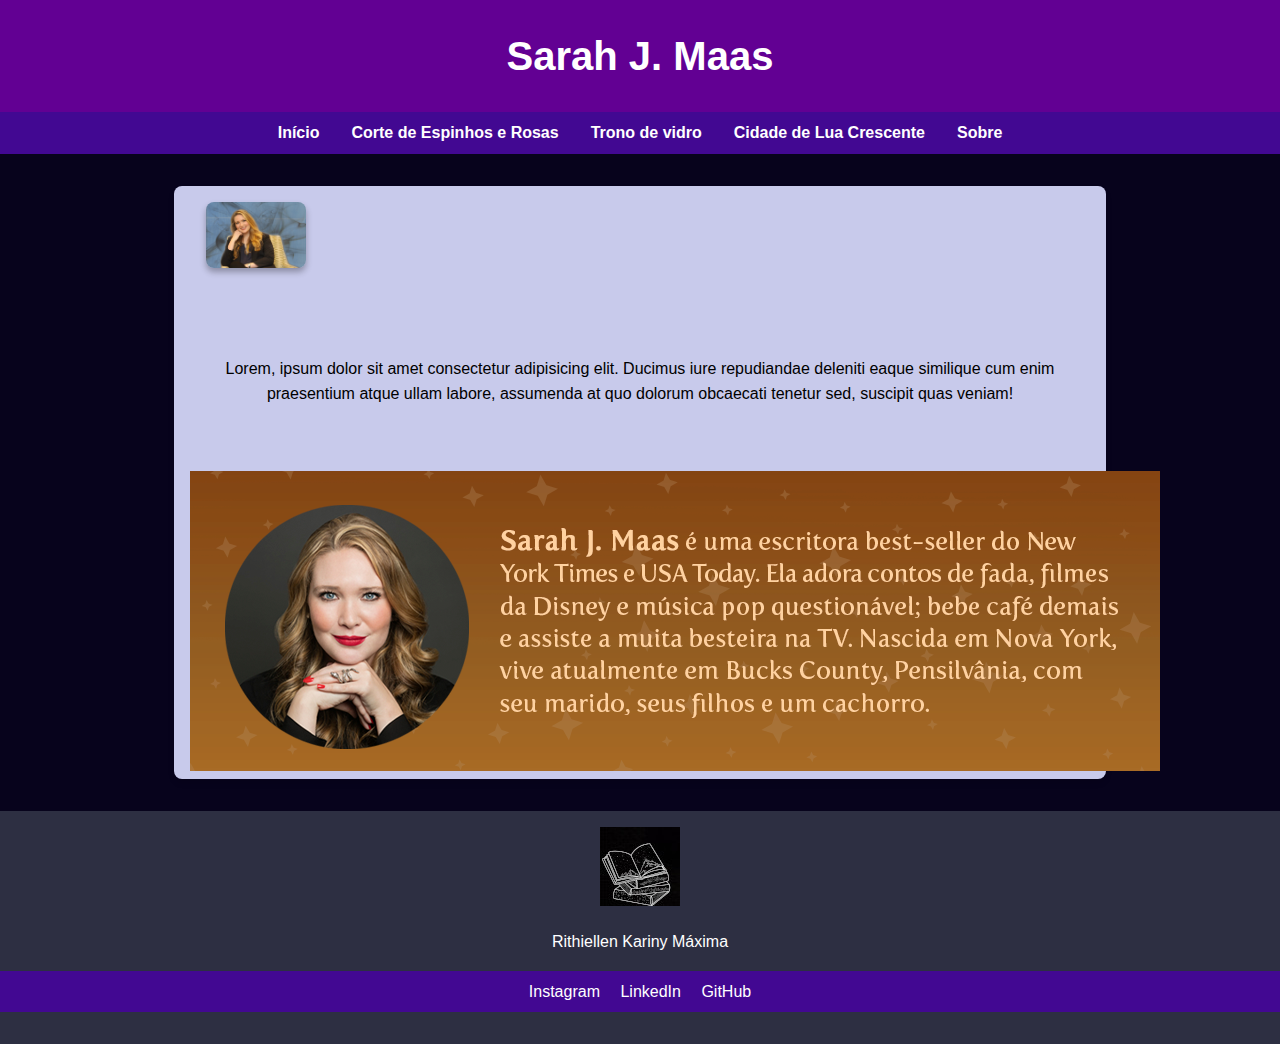
==== index.html @ ac3d456a "atualizaçoes" ====
<!DOCTYPE html>
<html lang="pt-br">
<head>
    <meta charset="UTF-8">
    <meta name="viewport" content="width=device-width, initial-scale=1.0">
    <title>Sarah J. Maas</title>
    <link rel="shortcut icon" href="favicon.ico" type="image/x-icon">
    <link rel="stylesheet" href="css/style.css">
</head>
<body>
    <header>
        <h1>Sarah J. Maas</h1>
    </header>
    <nav>
        <ul>
            <li><a href="index.html">Início</a></li>
            <li><a href="acotar.html">Corte de Espinhos e Rosas</a></li>
            <li><a href="tronodevidro.html">Trono de vidro</a></li>
            <li><a href="cidadeluacrescente.html">Cidade de Lua Crescente</a></li>
            <li><a href="sobre.html">Sobre</a></li>
        </ul>
    </nav>

    <main>
        <section>
            <img src="imagens/sarahjmaas2.jpg" alt="">
        </section>

        <section>
            <p>Lorem, ipsum dolor sit amet consectetur adipisicing elit. Ducimus iure repudiandae deleniti eaque similique cum enim praesentium atque ullam labore, assumenda at quo dolorum obcaecati tenetur sed, suscipit quas veniam!</p>
        </section>

       
            <p><img src="imagens/imgprincipal.jpg" alt=""></p>
     
    </main>

    <footer>
        <img src="imagens/icon.jpg" alt="icon">
        <p>Rithiellen Kariny Máxima</p>
        <nav>
            <a href="https://www.instagram.com/rithi_maxima/profilecard/?igsh=bzBudWVmejAwcDd1">Instagram</a>
            <a href="#">LinkedIn</a>
            <a href="https://github.com/Rithiellen">GitHub</a>
        </nav>
    </footer>
</body>
</html>
---- css/style.css ----
@charset "UTF-8";

@import url('https://fonts.googleapis.com/css2?family=Parkinsans:wght@300..800&display=swap');
@import url('https://fonts.googleapis.com/css2?family=Parisienne&family=Sofadi+One&family=Tangerine:wght@400;700&display=swap');

:root{
    
    cor01:#620093;
    cor02:#420892;
    cor03:#020961;
    cor04:#010741;
    cor05:#07031C;

    fonte01:"Parisienne", cursive;
    fonte02:"Parkinsans", sans-serif; 
    fonte03:Arial, sans-serif;
}



body {
    font-family: Arial, Helvetica, sans-serif;
    line-height: 1.6;
    margin: 0;
    padding: 0;
    color: #fff;
    background-color: #07031C; /* cor05 */
}

/* Header */
header {
    background-color: #620093; /* cor01 */
    color: white;
    text-align: center;
    padding: 1.5rem 0;
}

header h1 {
    font-family: var(fonte01);
    margin: 0;
    font-size: 2.5rem;
}

header p {
    font-style: italic;
}

/* Navegação */
nav {
    background-color: #420892; /* cor02 */
    padding: 0.5rem 0;
}

nav ul {
    list-style: none;
    margin: 0;
    padding: 0;
    display: flex;
    justify-content: center;
}

nav ul li {
    margin: 0 1rem;
}

nav ul li a {
    color: white;
    text-decoration: none;
    font-weight: bold;
}

nav ul li a:hover {
    text-decoration: underline;
}

/* Main */
main {
    margin: 2rem auto;
    max-width: 900px;
    padding: 0 1rem;
    background-color:#c8caeb; /* cor03 */
    box-shadow: 0 4px 6px rgba(0, 0, 0, 0.1);
    border-radius: 8px;
}

/* Seções */
section {
    margin-bottom: 2rem;
    padding: 1rem;
}

section h1, section h2 {
    color: #620093; /* cor01 */
    border-bottom: 2px solid #ddd;
    padding-bottom: 0.5rem;
    margin-bottom: 1rem;
}

section img {
    max-width: 100px;
    border-radius: 8px;
    box-shadow: 0 4px 6px rgba(0, 0, 0, 0.3);
}

section img + img {
    margin-left: 10px; /* Espaçamento entre imagens */
}

section p {
    color: black;
    text-align: center;
    margin: 1rem 0;
}

section .images-container {
    display: flex;
    justify-content: center;
    flex-wrap: wrap;
    gap: 1rem;
    padding: 1rem 0;
}

/* Footer */
footer {
    text-align: center;
    background-color: #2d2f42; /* cor04 */
    color: white;
    padding: 1rem 0;
}

footer nav {
    margin: 1rem 0;
}

footer nav a {
    color: white;
    text-decoration: none;
    margin: 0 0.5rem;
}

footer nav a:hover {
    text-decoration: underline;
}

/* Responsividade */
@media (max-width: 768px) {
    nav ul {
        flex-direction: column;
    }

    nav ul li {
        margin: 0.5rem 0;
    }

    section .images-container {
        flex-direction: column;
        align-items: center;
    }
}

.awards-table {
    width: 100%;
    border-collapse: collapse;
    margin: 20px 0;
    text-align: left;
    background-color: #fff;
    box-shadow: 0 2px 5px rgba(0, 0, 0, 0.1);
}

.awards-table caption {
    font-size: 1.5rem;
    margin-bottom: 10px;
    font-weight: bold;
    text-align: center;
}

.awards-table th,
.awards-table td {
    border: 1px solid #ddd;
    padding: 10px;
}

.awards-table thead {
    background-color: #620093;
    color: #fff;
}

.awards-table tr:nth-child(even) {
    background-color: #f2f2f2;
}

.awards-table .indicado {
    background-color: #f4cccc;
    color: #b30000;
    text-align: center;
    font-weight: bold;
}

.awards-table .venceu {
    background-color: #d9ead3;
    color: #006600;
    text-align: center;
    font-weight: bold;
}
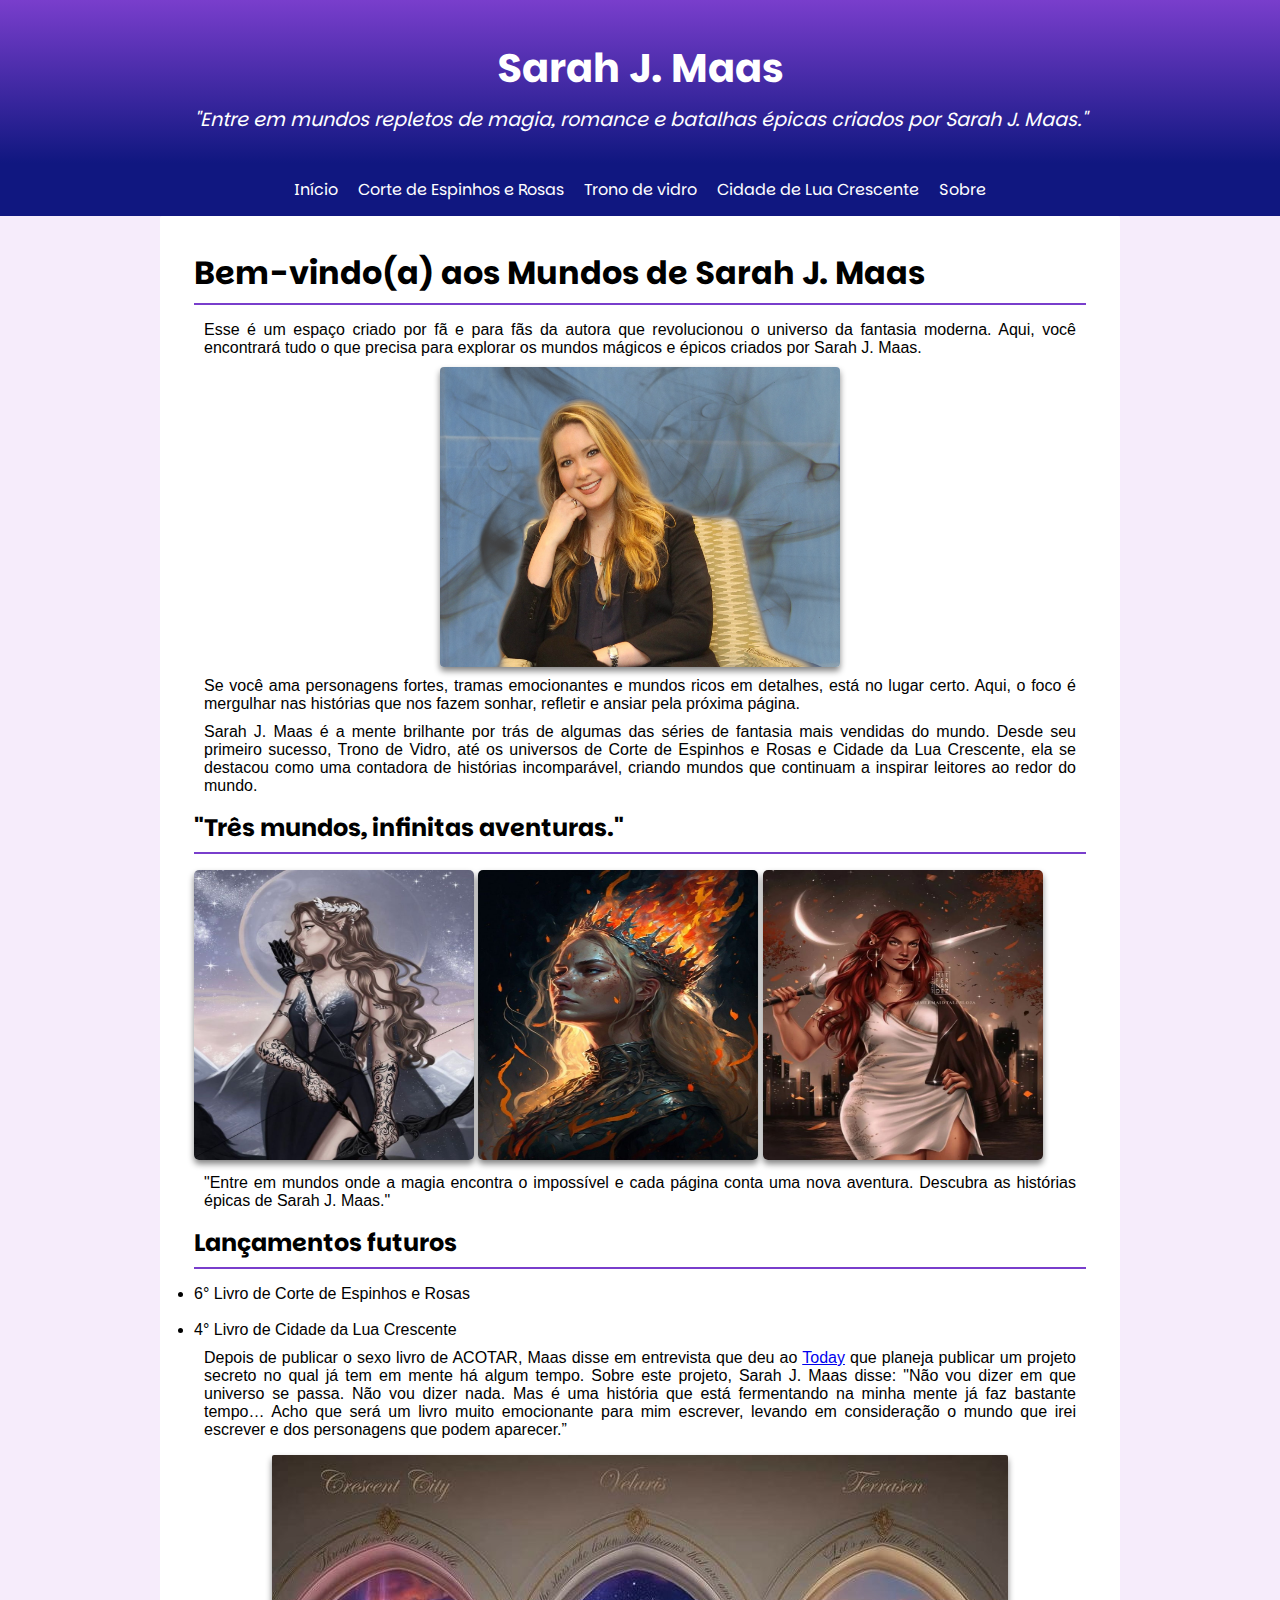
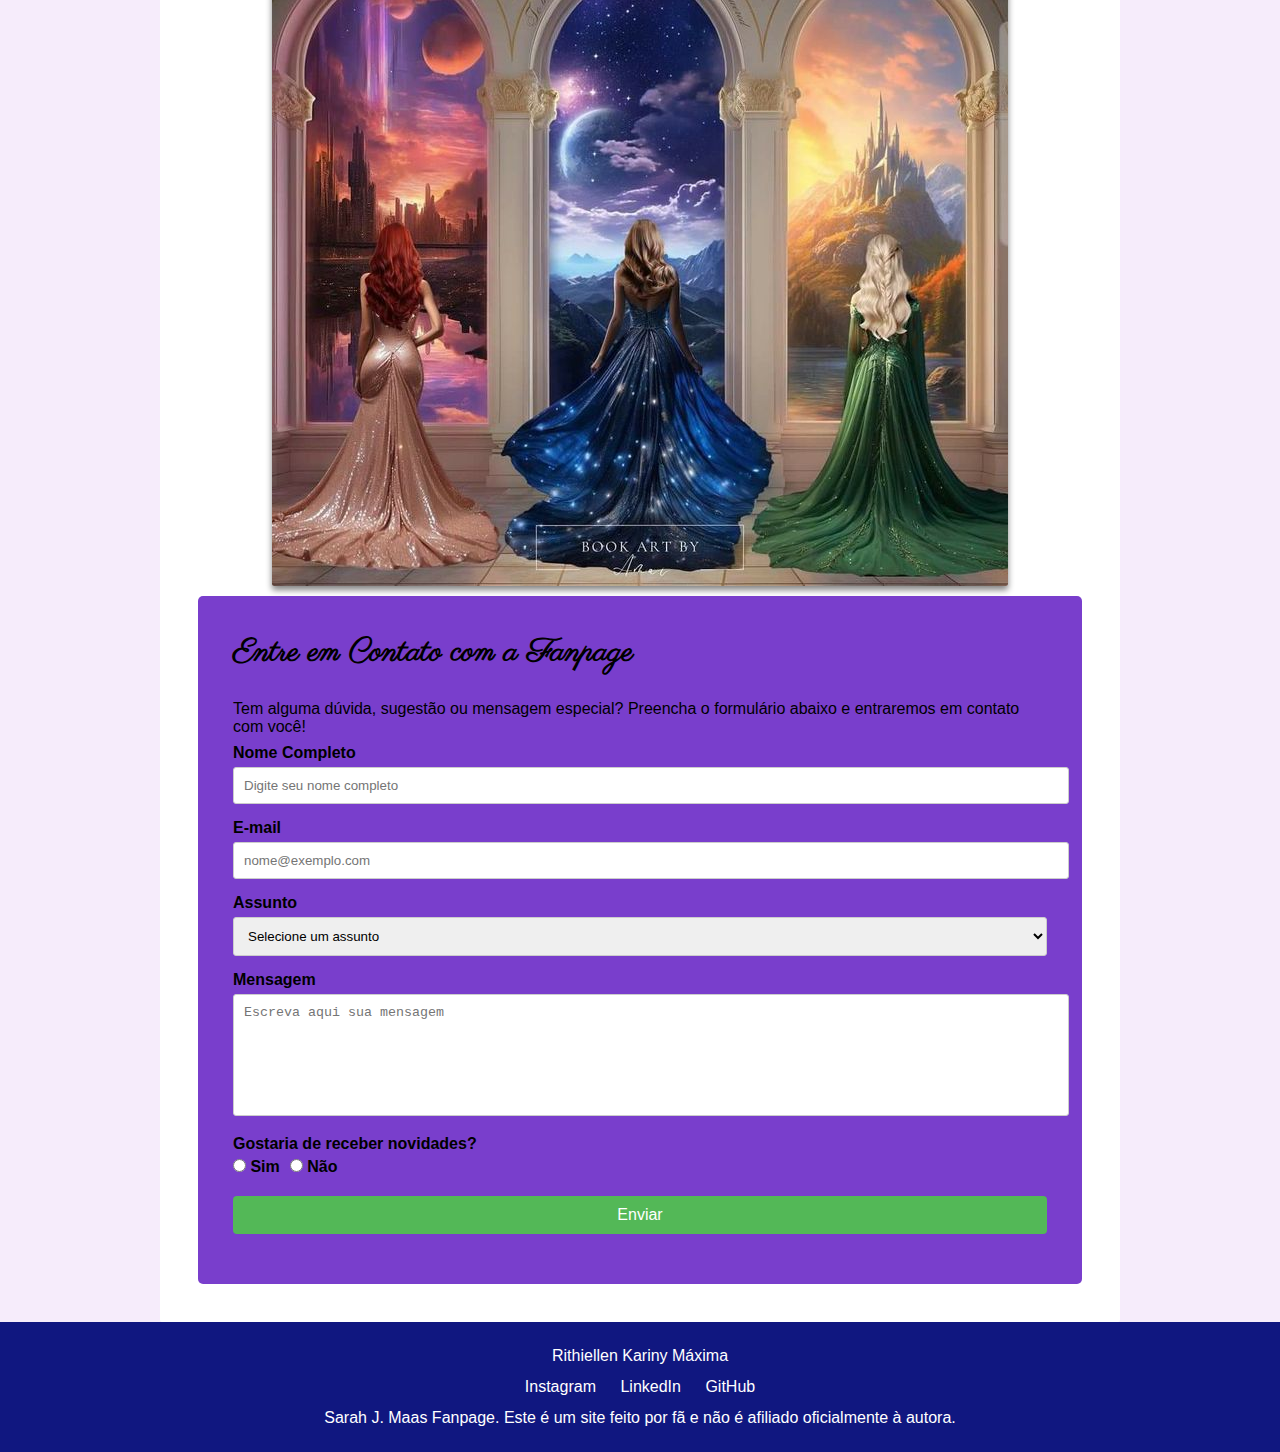
==== commit 0b09d9d5: "atualizaçoes" ====
--- a/index.html
+++ b/index.html
@@ -10,6 +10,7 @@
 <body>
     <header>
         <h1>Sarah J. Maas</h1>
+        <p>"Entre em mundos repletos de magia, romance e batalhas épicas criados por Sarah J. Maas."</p>
     </header>
     <nav>
         <ul>
@@ -20,29 +21,103 @@
             <li><a href="sobre.html">Sobre</a></li>
         </ul>
     </nav>
-
+    
     <main>
         <section>
-            <img src="imagens/sarahjmaas2.jpg" alt="">
+            <h1> Bem-vindo(a) aos Mundos de Sarah J. Maas</h1>
+            <p>
+                Esse é um espaço criado por fã e para fãs da autora que revolucionou o universo da fantasia moderna. Aqui, você encontrará tudo o que precisa para explorar os mundos mágicos e épicos criados por Sarah J. Maas.
+            </p>
+            <img src="imagens/sarahjmaas2.jpg" alt="autora" id="img-principal"> 
+            <p>
+                Se você ama personagens fortes, tramas emocionantes e mundos ricos em detalhes, está no lugar certo. Aqui, o foco é mergulhar nas histórias que nos fazem sonhar, refletir e ansiar pela próxima página.
+            </p>
+            <p>
+                Sarah J. Maas é a mente brilhante por trás de algumas das séries de fantasia mais vendidas do mundo. Desde seu primeiro sucesso, Trono de Vidro, até os universos de Corte de Espinhos e Rosas e Cidade da Lua Crescente, ela se destacou como uma contadora de histórias incomparável, criando mundos que continuam a inspirar leitores ao redor do mundo.
+            </p>
         </section>
 
         <section>
-            <p>Lorem, ipsum dolor sit amet consectetur adipisicing elit. Ducimus iure repudiandae deleniti eaque similique cum enim praesentium atque ullam labore, assumenda at quo dolorum obcaecati tenetur sed, suscipit quas veniam!</p>
+            <h2>"Três mundos, infinitas aventuras."</h2>
+            <div id="principais">
+                <a href="acotar.html"><img src="imagens/feyre.jpg" alt="acotar" class="principais-img"></a>
+                <a href="tronodevidro.html"><img src="imagens/celaine.jpg" alt="trono de vidro" class="principais-img"></a>
+                <a href="cidadeluacrescente.html"><img src="imagens/city.jpg" alt="crescente city" class="principais-img"></a>
+            </div>
+            <p>"Entre em mundos onde a magia encontra o impossível e cada página conta uma nova aventura. Descubra as histórias épicas de Sarah J. Maas."</p>
+        </section>
+           
+        <section>
+            <h2>Lançamentos futuros</h2>
+            <ul>
+                <li>6° Livro de Corte de Espinhos e Rosas</li>
+                <br>
+                <li>4° Livro de Cidade da Lua Crescente</li>
+            </ul>
+            <p>
+            Depois de publicar o sexo livro de ACOTAR, Maas disse em entrevista que deu ao <a href="https://www.today.com/popculture/books/sarah-j-maas-crescent-city-4-next-books-rcna136033">Today</a> que planeja publicar um projeto secreto no qual já tem em mente há algum tempo. Sobre este projeto, Sarah J. Maas disse:
+            "Não vou dizer em que universo se passa. Não vou dizer nada. Mas é uma história que está fermentando na minha mente já faz bastante tempo… Acho que será um livro muito emocionante para mim escrever, levando em consideração o mundo que irei escrever e dos personagens que podem aparecer.”
+            </p>           
         </section>
 
+        <section>
+            <picture>
+                <source media="(min-width:800px )" srcset="imagens/universos.jpg" type="image/jpg">
+                <source media="(min-width: 300px)" srcset="imagens/universospequena.jpg">
+                <img src="imagens/universos.jpg" alt="universos" id="universo">
+            </picture>
+        </section>
        
-            <p><img src="imagens/imgprincipal.jpg" alt=""></p>
-     
+        <aside>
+            <h2>Entre em Contato com a Fanpage</h2>
+            <p>Tem alguma dúvida, sugestão ou mensagem especial? Preencha o formulário abaixo e entraremos em contato com você!</p>
+            <form action="submit_form.php" method="POST">
+                <div class="form-group">
+                    <label for="name">Nome Completo</label>
+                    <input type="text" id="name" name="name" placeholder="Digite seu nome completo" required>
+                </div>
+                <div class="form-group">
+                    <label for="email">E-mail</label>
+                    <input type="email" id="email" name="email" placeholder="nome@exemplo.com" required>
+                </div>
+                <div class="form-group">
+                    <label for="subject">Assunto</label>
+                    <select id="subject" name="subject" required>
+                        <option value="" disabled selected>Selecione um assunto</option>
+                        <option value="sugestao">Sugestão de Conteúdo</option>
+                        <option value="duvidas">Dúvidas sobre as Obras</option>
+                        <option value="mensagem">Mensagem de Fã</option>
+                        <option value="outros">Outros</option>
+                    </select>
+                </div>
+                <div class="form-group">
+                    <label for="message">Mensagem</label>
+                    <textarea id="message" name="message" placeholder="Escreva aqui sua mensagem" required></textarea>
+                </div>
+                </div>
+                <div class="form-group">
+                    <label>Gostaria de receber novidades?</label>
+                    <div class="radio-group">
+                        <label><input type="radio" name="novidades" value="sim" required> Sim</label>
+                        <label><input type="radio" name="novidades" value="nao" required> Não</label>
+                    </div>
+                </div>
+                <div class="form-group">
+                    <button type="submit">Enviar</button>
+                </div>
+            </form>
+        </aside>            
     </main>
 
     <footer>
-        <img src="imagens/icon.jpg" alt="icon">
         <p>Rithiellen Kariny Máxima</p>
         <nav>
-            <a href="https://www.instagram.com/rithi_maxima/profilecard/?igsh=bzBudWVmejAwcDd1">Instagram</a>
-            <a href="#">LinkedIn</a>
-            <a href="https://github.com/Rithiellen">GitHub</a>
+            <a href="https://www.instagram.com/rithi_maxima/profilecard/?igsh=bzBudWVmejAwcDd1" target="_blank">Instagram</a>
+            <a href="https://www.linkedin.com/in/rithiellen-m%C3%A1xima-324305306?utm_source=share&utm_campaign=share_via&utm_content=profile&utm_medium=android_app" target="_blank">LinkedIn</a>
+            <a href="https://github.com/Rithiellen" target="_blank">GitHub</a>
         </nav>
+        <p>Sarah J. Maas Fanpage. Este é um site feito por fã e não é afiliado oficialmente à autora.
+        </p>
     </footer>
 </body>
 </html>--- a/css/style.css
+++ b/css/style.css
@@ -4,115 +4,114 @@
 @import url('https://fonts.googleapis.com/css2?family=Parisienne&family=Sofadi+One&family=Tangerine:wght@400;700&display=swap');
 
 :root{
-    
-    cor01:#620093;
-    cor02:#420892;
-    cor03:#020961;
-    cor04:#010741;
-    cor05:#07031C;
-
-    fonte01:"Parisienne", cursive;
-    fonte02:"Parkinsans", sans-serif; 
-    fonte03:Arial, sans-serif;
-}
-
-
+
+    --cor01:#b265df1f;
+    --cor02:#793ecc;
+    --cor03:#101780;
+    --cor04:#010741;
+    --cor05:#07031C;
+
+    --fonte01:"Parisienne", cursive;
+    --fonte02:"Parkinsans", sans-serif; 
+    --fonte03:Arial, sans-serif;
+}
+
+*{
+    margin: 0px;
+    padding: 0px;  
+}
 
 body {
-    font-family: Arial, Helvetica, sans-serif;
-    line-height: 1.6;
-    margin: 0;
-    padding: 0;
-    color: #fff;
-    background-color: #07031C; /* cor05 */
-}
-
-/* Header */
-header {
-    background-color: #620093; /* cor01 */
-    color: white;
-    text-align: center;
-    padding: 1.5rem 0;
-}
-
-header h1 {
-    font-family: var(fonte01);
-    margin: 0;
-    font-size: 2.5rem;
-}
-
-header p {
+    font-family: var(--fonte03);
+    background-color:var(--cor01);   
+}
+
+header{
+    background-image: linear-gradient(to bottom, var(--cor02), var(--cor03));
+    padding: 30px;
+}
+
+header > h1{
+    color: white;
+    font-family: var(--fonte02);
+    font-size: 2.5em;
+    text-align: center;
+    margin: 10px;
+}
+
+header > p{
+    font-family: var(--fonte02);
     font-style: italic;
-}
-
-/* Navegação */
-nav {
-    background-color: #420892; /* cor02 */
-    padding: 0.5rem 0;
+    font-size: 1.2em;
+    text-align: center;
+    color: white;
+    margin-top: 8px;
+}
+
+nav{
+    background-color: var(--cor03);
+    padding: 5px;
 }
 
 nav ul {
     list-style: none;
-    margin: 0;
-    padding: 0;
     display: flex;
     justify-content: center;
 }
 
-nav ul li {
-    margin: 0 1rem;
+nav ul li{
+    margin: 10px;
 }
 
 nav ul li a {
     color: white;
+    font-family: var(--fonte02);
+    font-size: 1em;
     text-decoration: none;
-    font-weight: bold;
+    text-align: center;
 }
 
 nav ul li a:hover {
     text-decoration: underline;
-}
-
-/* Main */
-main {
-    margin: 2rem auto;
+    color: white;
+    border-radius: 2px;
+}
+
+main{
+    margin: auto;
     max-width: 900px;
-    padding: 0 1rem;
-    background-color:#c8caeb; /* cor03 */
-    box-shadow: 0 4px 6px rgba(0, 0, 0, 0.1);
-    border-radius: 8px;
-}
-
-/* Seções */
-section {
-    margin-bottom: 2rem;
-    padding: 1rem;
-}
-
-section h1, section h2 {
-    color: #620093; /* cor01 */
-    border-bottom: 2px solid #ddd;
+    padding: 30px;
+    border-radius: 2px;
+    background-color:white;
+}
+
+section{
+    margin: 2px;
+    padding: 2px;
+
+}
+
+section h1, h2{
+    color: black;
+    font-family: var(--fonte02);
+    border-bottom: 2px solid var(--cor02);
     padding-bottom: 0.5rem;
     margin-bottom: 1rem;
 }
 
 section img {
     max-width: 100px;
-    border-radius: 8px;
-    box-shadow: 0 4px 6px rgba(0, 0, 0, 0.3);
-}
-
-section img + img {
-    margin-left: 10px; /* Espaçamento entre imagens */
+    border-radius: 5px;
+    box-shadow: 0px 4px 6px rgba(0, 0, 0, 0.486);
 }
 
 section p {
     color: black;
-    text-align: center;
-    margin: 1rem 0;
-}
-
-section .images-container {
+    text-align: justify;
+    margin: 10px;
+}
+
+section .img-livros {
     display: flex;
     justify-content: center;
     flex-wrap: wrap;
@@ -120,48 +119,74 @@
     padding: 1rem 0;
 }
 
-/* Footer */
-footer {
-    text-align: center;
-    background-color: #2d2f42; /* cor04 */
-    color: white;
-    padding: 1rem 0;
-}
-
-footer nav {
-    margin: 1rem 0;
-}
-
-footer nav a {
-    color: white;
-    text-decoration: none;
-    margin: 0 0.5rem;
-}
-
-footer nav a:hover {
-    text-decoration: underline;
-}
-
-/* Responsividade */
-@media (max-width: 768px) {
-    nav ul {
-        flex-direction: column;
-    }
-
-    nav ul li {
-        margin: 0.5rem 0;
-    }
-
-    section .images-container {
-        flex-direction: column;
-        align-items: center;
-    }
+.principais-img{
+    position: relative; 
+    max-width: 300px;
+    width: 280px;
+    height: 290px;
+    justify-content: center;
+    flex-wrap: wrap;
+    gap: 4rem; 
+    padding: 0px;
+    margin: auto; 
+}
+
+ .principais-img:hover{
+    transform: scale(1.1); 
+    box-shadow: 0 8px 16px rgba(0, 0, 0, 0.514);
+    color: white;
+    border-radius: 2px;
+}
+
+#universo{
+    max-width: 100%;
+    height: auto;
+    border-radius: 2px;    
+    display: flex;       
+    margin: auto; 
+    box-shadow: 2px 3px solid rgba(0, 0, 0, 0.452);
+}
+#img-principal{
+    max-width: 400px;
+    border-radius: 4px;
+    display: flex;
+    width: 400px; 
+    height: 300px; 
+    margin: auto; 
+    
+}
+
+#img-sobre{
+    max-width: 300px;
+    border-radius: 6px;
+    display: flex;
+    width: 300px; 
+    height: 350px; 
+    margin: auto; 
+}
+
+section .p-img{
+    text-align: center;
+}
+
+section > div.video > iframe{
+    position: absolute;
+    top: 5%;
+    left: 5%;
+    width: 90%;
+    height: 90%;
+}
+.video{
+    position: relative;
+    height:0px;
+    margin: 0px -20px 30px -20px;
+    padding-bottom: 55%;  
 }
 
 .awards-table {
     width: 100%;
     border-collapse: collapse;
-    margin: 20px 0;
+    margin: 10px 0;
     text-align: left;
     background-color: #fff;
     box-shadow: 0 2px 5px rgba(0, 0, 0, 0.1);
@@ -181,7 +206,7 @@
 }
 
 .awards-table thead {
-    background-color: #620093;
+    background-color: var(--cor02);
     color: #fff;
 }
 
@@ -203,4 +228,112 @@
     font-weight: bold;
 }
 
-    +aside{
+    margin: 8px;
+    padding: 35px;
+    border-radius: 5px;
+    background-color:var(--cor02) ;
+}
+aside h2{
+    font-family: var(--fonte01);
+    font-size: 2em;
+    color: black;
+    
+}
+aside p{
+    padding-bottom: 8px;
+    font-family: var(--fonte03);
+}
+
+form h2 {
+    text-align: center;
+    
+}
+.form-group {
+    margin-bottom: 15px;
+}
+.form-group label {
+    display: block;
+    margin-bottom: 5px;
+    font-weight: bold;
+}
+.form-group input, textarea, select {
+    width: 100%;
+    padding: 10px;
+    border: 1px solid #cccccc;
+    border-radius: 3px;
+}
+.form-group input[type="checkbox"],
+.form-group input[type="radio"] {
+    width: auto;
+}
+.form-group textarea {
+    height: 100px;
+    resize: none;
+}
+.form-group button {
+    width: 100%;
+    background: #53b857;
+    color: #ffffff;
+    border: none;
+    padding: 10px;
+    font-size: 16px;
+    cursor: pointer;
+    border-radius: 4px;
+}
+.form-group button:hover {
+    background: #45a049;
+}
+.checkbox-group, .radio-group {
+    display: flex;
+    gap: 10px;
+}
+
+
+#logo{  
+    border-radius: 6px;
+    display: flex;
+    width: 30px; 
+    height: 30px; 
+    margin: auto; 
+    padding-bottom: 0px;
+}
+
+#instagram{
+    color: var(--cor03);
+    display: flex;
+    justify-content: center;    
+    padding-top: 0px;
+    text-decoration: none;
+}
+
+#instagram:hover{
+    text-decoration: underline;
+}
+
+footer {
+    text-align: center;  
+    background-color: var(--cor03); 
+    color: white;
+    padding: 25px;   
+}
+
+footer nav  {
+       margin:8px;
+}
+
+footer nav p{
+    justify-content: center; 
+    padding: 3px;
+   
+}
+footer nav a {
+    color: white;
+    text-decoration: none;
+    margin: 0.5rem;
+    padding: 2px;
+}
+
+footer nav a:hover {
+    text-decoration: underline;
+}
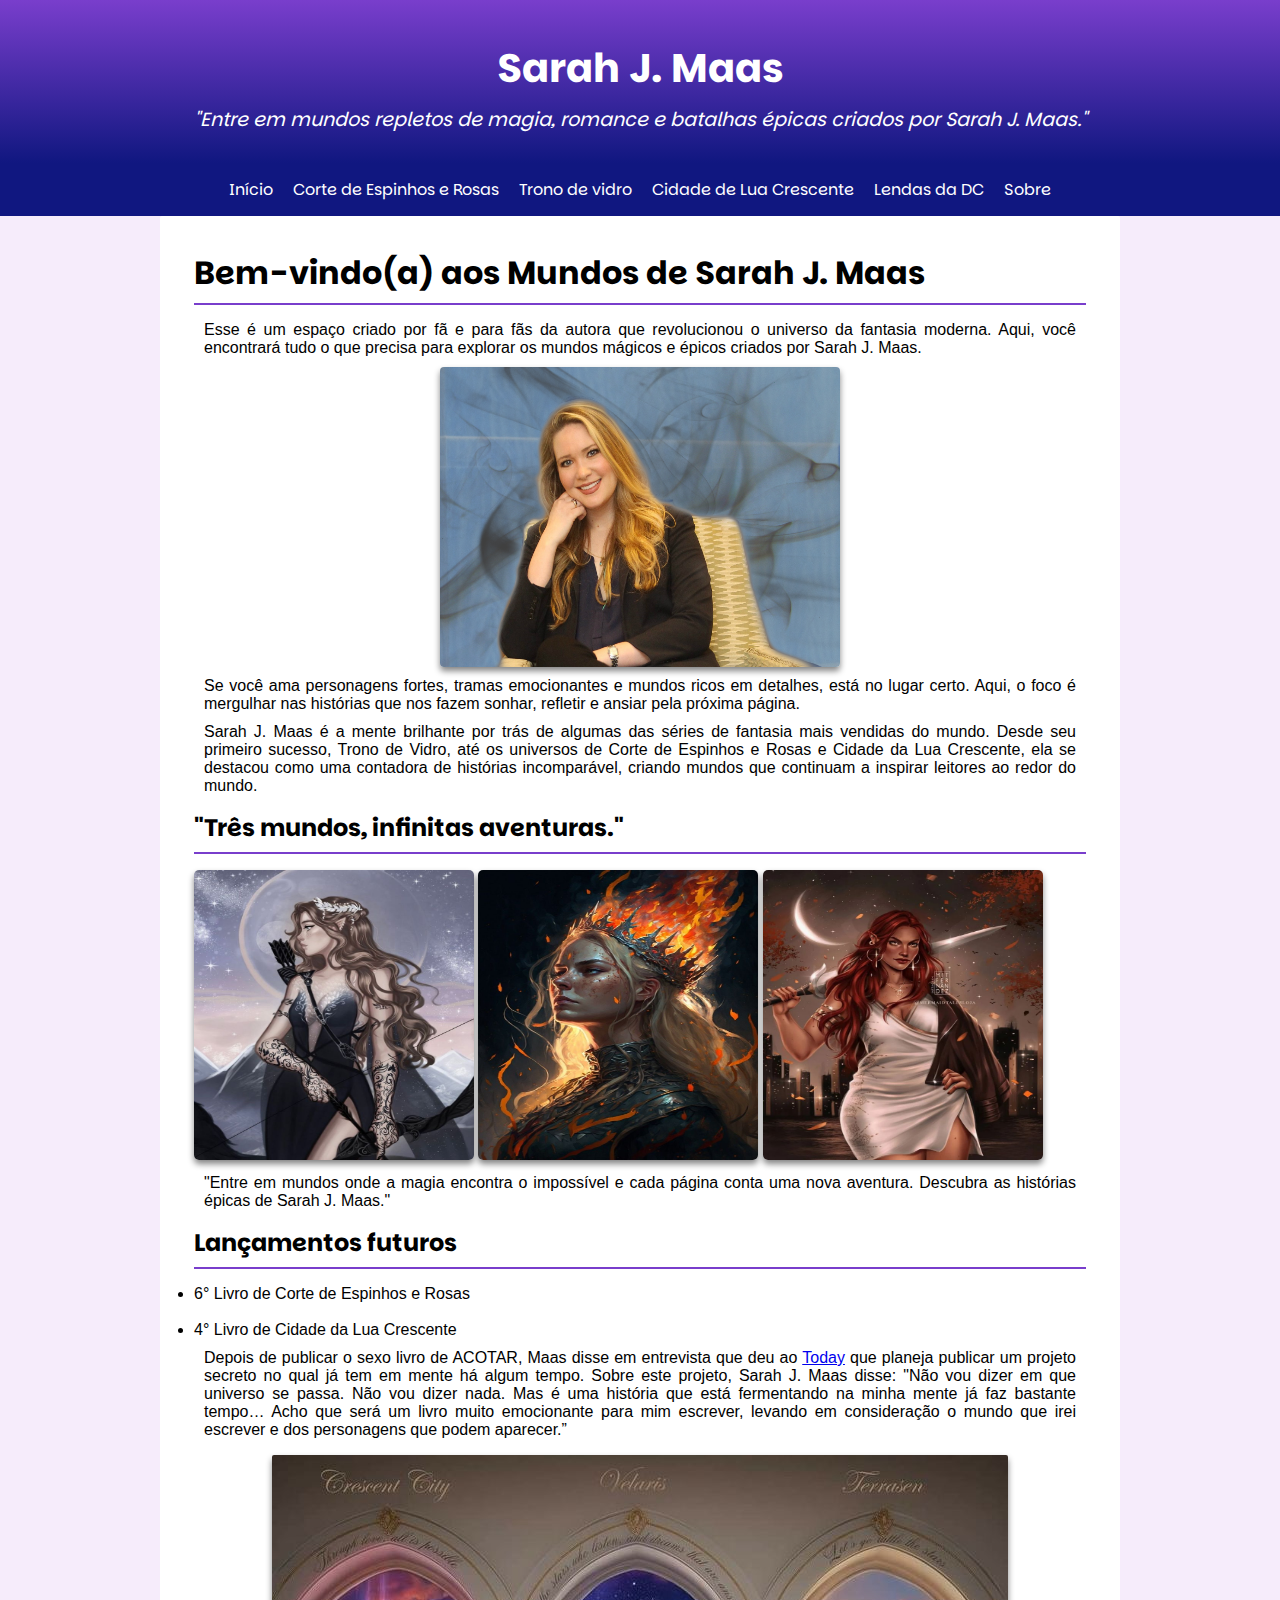
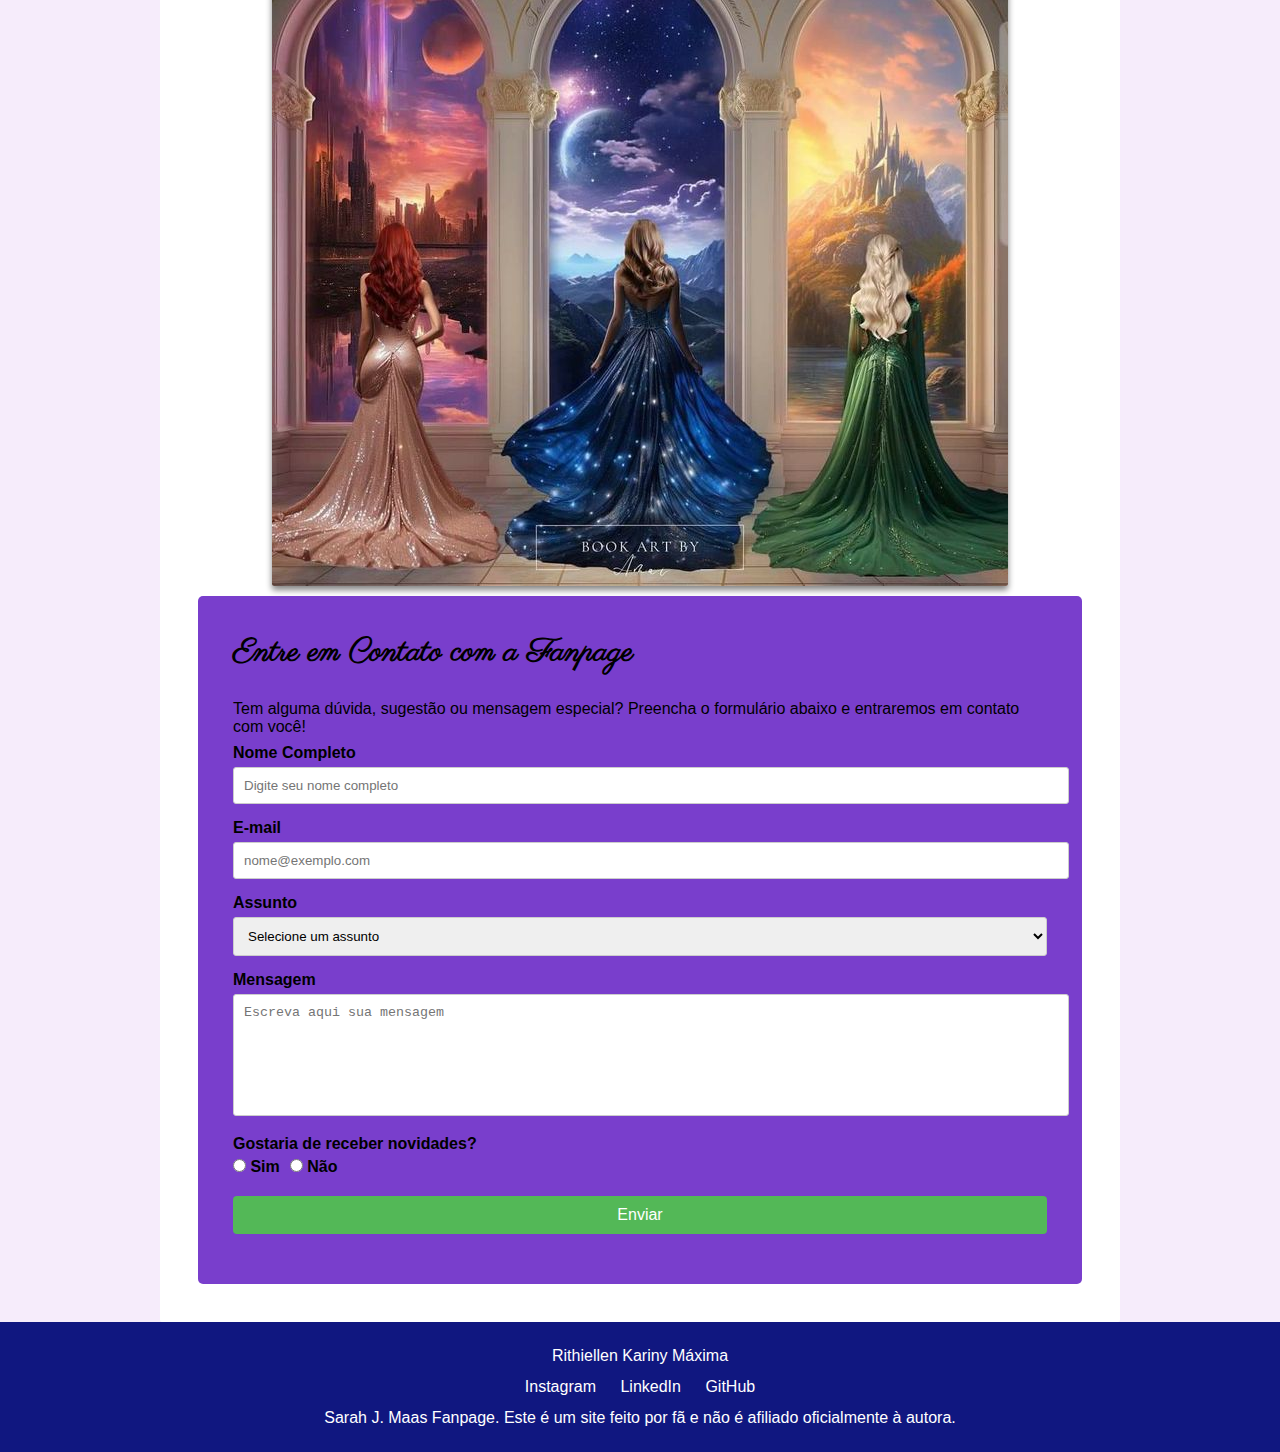
==== commit bb3639ef: "nova pagina" ====
--- a/index.html
+++ b/index.html
@@ -18,6 +18,7 @@
             <li><a href="acotar.html">Corte de Espinhos e Rosas</a></li>
             <li><a href="tronodevidro.html">Trono de vidro</a></li>
             <li><a href="cidadeluacrescente.html">Cidade de Lua Crescente</a></li>
+            <li><a href="LendasdaDC.html">Lendas da DC</a></li>
             <li><a href="sobre.html">Sobre</a></li>
         </ul>
     </nav>
--- a/css/style.css
+++ b/css/style.css
@@ -165,7 +165,39 @@
     margin: auto; 
 }
 
+#mulhergato{
+    max-width: 100%;
+    height: auto;
+    border-radius: 2px;    
+    display: flex;       
+    margin: auto; 
+    box-shadow: 2px 3px solid rgba(0, 0, 0, 0.452);
+}
+
+.fanarte{
+    position: relative; 
+    max-width: 300px;
+    width: 280px;
+    height: 290px;
+    justify-content: center;
+    flex-wrap: wrap;
+    gap: 4rem; 
+    padding: 0px;
+    
+}
+
+.outrolivros{
+    display: flex;
+    justify-content: center;
+    flex-wrap: wrap;
+    margin: auto; 
+    padding: 8px;
+}
+
 section .p-img{
+    text-align: center;
+}
+div .p-img{
     text-align: center;
 }
 
